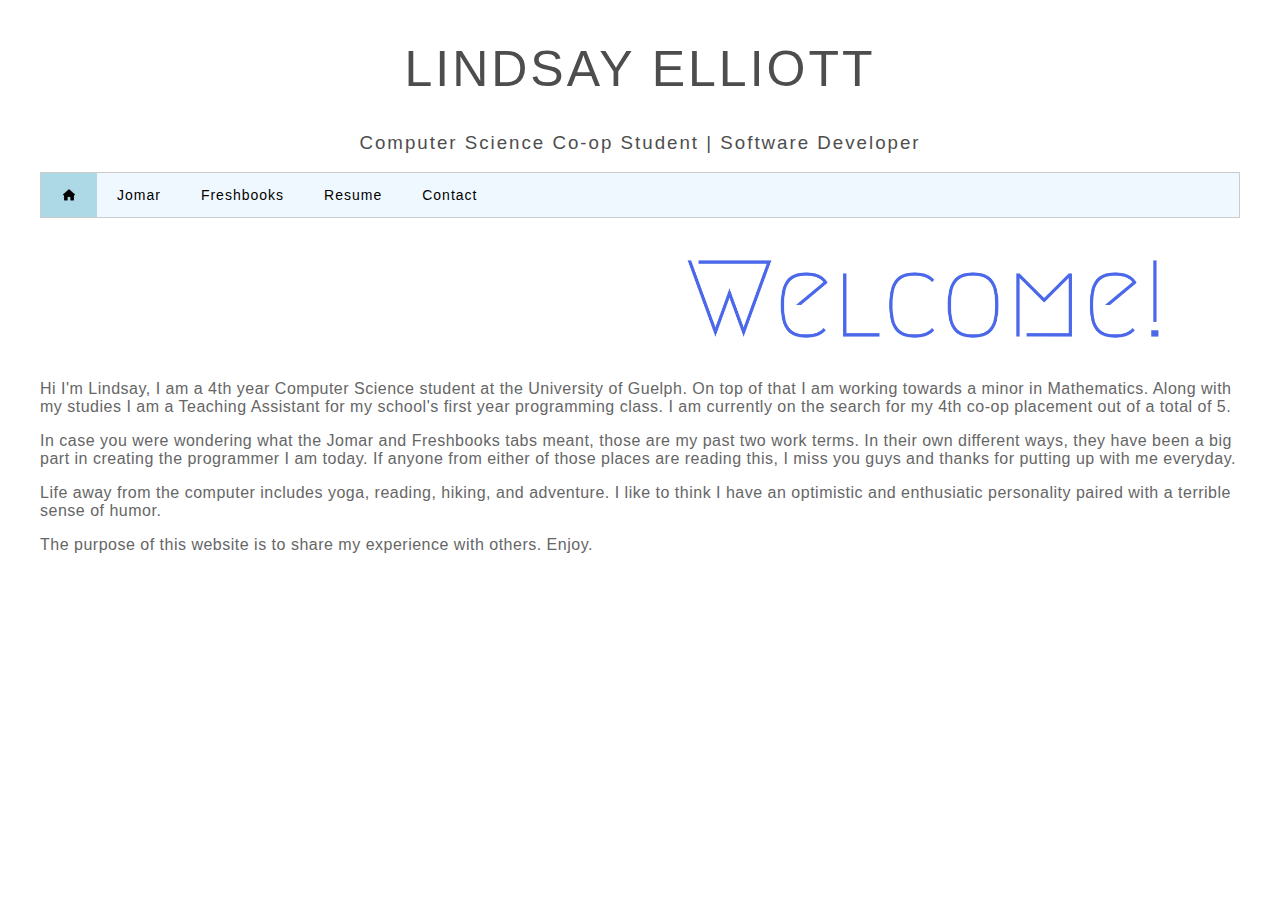
==== index.html @ cc1523b1 "Spelling" ====
<html>
    <head>
        <link rel="script" href="script.js" />
        <link rel="stylesheet" href="style.css" />
        <title>Lindsay Elliott</title>
    </head>
    <body>
    	<div id="main">
    		<div class="container">
		    	<div id="header">
		    		<h1 style="text-align:center;">LINDSAY <b>ELLIOTT</b></h1>
		    		<h3 style="text-align:center;">Computer Science Co-op Student | Software Developer</h3>

			        <div class='tab'>
			        	<button class='tablinks' onclick="toggle_tabs(event, 'Home')" id="defaultOpen" style:"display:block;">
			        		<img src="photos/home.png" style="height: 16px; width:16px;">
			        	</button>
			        	<button class='tablinks' onclick="toggle_tabs(event, 'Jomar')">Jomar</button>
			        	<button class='tablinks' onclick="toggle_tabs(event, 'Freshbooks')">Freshbooks</button>
			        	<button class='tablinks' onclick="toggle_tabs(event, 'Resume')">Resume</button>
			        	<button class='tablinks' onclick="toggle_tabs(event, 'Contact')">Contact</button>
			        </div>
			    </div>
			    <div id="content">
<!-- HOME -->
			        <div id='Home' class='tabcontent'>
			        	<div style="float: left; width:100%; padding: 0px 20px 5px 0">
			        		<img src="photos/welcome.png" style="float:right; padding: 0px 0px 5px 0px; width:50%; ">
			        	</div>
			        	<p>Hi I'm Lindsay, I am a 4th year Computer Science student at the University of Guelph. On top of that I am working towards a minor in Mathematics. Along with my studies I am a Teaching Assistant for my school's first year programming class. I am currently on the search for my 4th co-op placement out of a total of 5. </p>
			        	<p>In case you were wondering what the <b>Jomar</b> and <b>Freshbooks</b> tabs meant, those are my past two work terms. In their own different ways, they have been a big part in creating the programmer I am today. If anyone from either of those places are reading this, I miss you guys and thanks for putting up with me everyday.</p>
			        	<p>Life away from the computer includes yoga, reading, hiking, and adventure. I like to think I have an optimistic and enthusiatic personality paired with a terrible sense of humor.</p>
			        	<p>The purpose of this website is to share my experience with others. Enjoy.</p>
			        </div>

<!-- JOMAR -->
			        <div id='Jomar' class='tabcontent'>
			        	<div style="float:center; padding:20px 0px ; width:100%">
			        		<img src="photos/logo.png" style="float:center; padding:5px 10px ; width:30%">
			        	</div>
			        	<img src="photos/jomar.png" style="float:right; padding:20px 15px; border-radius: 60px 15px;">
			        	<h4>About Jomar</h4>
			        	<p>My 1st and 2nd work terms were at Jomar Softcorp Internationl in Cambridge, Ontario as a Junior Programmer. Jomar Softcorp Internation is a company that programs software solutions for many different platforms such as utilities, warehouse inventory, insurance, and police services. My placement was at the Head Office in Cambridge Ontario, however they have 2 additional offices in Vacouver, British Columbia and Charolette, North Carolina. </p>

			        	<h4>8 Months as a Junior Programmer</h4>
			        	<p>My work was based on modifications and additions made to the many number of applications created at Jomar. These modifications could take hours, days, or sometimes weeks. I would be involved in the entire process of that modicfication including the initial review, the implementation, and the testing.</p>
						<img src="photos/utilities.png" style="float:left; padding:5px 10px ; width:50%">
						<p>The majority of my work was on the Utilities system, which was great in many ways. The first obviously getting to know how utility meters and how that whole system operates. Another good thing was getting comfortable with the code and database of 1 system so that I could go learn more complex things about that system instead of only touching the surface on many systems. The third good reason that I like to consider myself a Utility Meter specialist is that you work with the same people for 40 hours a weeks so you get to know them better, and they also hold you to a higher standard and give you more responsibility. As a co op student we know we are at the bottom, but it is our job to try our hardest to not finish with the feeling that we are still on the bottom. </p>
						<p>Worked with: SQL, XML, XSL, Java, Javascript, HTML, CSS, Shell Scripts, Batch Files, Database Utilities and Reports</p>

			        	<h4>Goals</h4>
			        	<h5>Did you have any goals for this work term?</h5>
			        	<p>Most of my goals for this work term were based upon social, professional, and personal development.</p>
						<p>When I compare the goals I set for the first and second half of my work term they are very different. The main concern of my first work term was fitting in, learning the ways of the office, trying to keep up. The goals I set for the second half of my workterm were based around improving my workplace and enhancing my environment. I guess what I mean by that is helping the new co ops with simple things so that the people that trained me didn't have to repeat themselves so much. </p>

			        	<h5>Did you develop any goals relating to your job tasks?</h5>
			        	<p>Goals relating to my job taks included things like bring more independent, taking initiative, helping the new co op students that came at my 4 month mark, andlearning more about the company and not just the code.</p>
						<img src="photos/oracle.png" style="float:left; padding:5px 10px ; width:15%">

			        	<h5>What skills did you want to learn?</h5>
			        	<p>When it came to learning new skills I new that I was going to get a lot more familiar with code no matter what, but learning how each piece of the puzzle fit together was something I was really interested in being apart of. One of the main differences between the Computer Science and Software Engineering prograns.</p>

			        	<h5>What technologies did you want to work with and why?</h5>
			        	<p>Databases are everywhere, the more you know about them the better because I know they will follow me everywhere I go. Before working at Jomar I only knew the bare minimum when it came to databases. After completing an 8 month work term I can confidently say I am very comfortable working with databases and what they have to offer. </p>
			        </div>

<!-- FRESHBOOKS -->
			        <div id='Freshbooks' class='tabcontent'>
			        	<div style="float:center; padding:20px 0px ; width:100%">
			        		<img src="photos/freshbooks.png" style="float:center; padding:5px 10px ; width:25%">
			        	</div>
			        	<h4>About Freshbooks</h4>
			        	<img src="photos/porchfest.jpg" style="float:left; padding: 0px 20px 5px 0px; width:45%; border-radius: 0px 60px;">
			        	<p>Freshbooks is a cloud based accounting software company that has been around for over 10 years. They recently released a completely new platform of their entire application, this included a smoother backend, efficiency and sustainability adjustments, and of course a major face lift.</p>
			        	<p>The culture at Freshbooks is something I had never experienced before. The staircase heading downstairs held up all the "values" that Freshbooks held every employee to. The first letter of all of these values spelt out <b>PORCHFEST</b> (<i>Passion, Ownership, Results, Change, Honesty, Fun, Empathy, Strive, Trust</i>), this the name for the weekend retreat that takes place up in Muskoka every summer. I had the opportunity to go this year, I had the time of my life. </p>

			        	<h4>Summary of my 4 Months</h4>
			        	<p>The first 2 weeks or so were full of learning, setup, and getting comfortable with the code-base. Even though I was still very very new to Freshbooks I felt part of the team. They gave me small bugs to work on in between my training sessions with the other co-ops and I pushed code out to production as early as the first week. Around this time I also had meeting with my 'Freshbuddy' to talk about things I was interested in and determine how I would make the most out of my 4 months at Freshbooks.</p>
			        	<img src="photos/refactor.gif" style="float: right; padding: 5px 0px 5px 10px; width:20%">
			        	<p>The first major task I took on was refactoring the codebase we use to send all of our emails out. This service was called Newman and I became very comfortable with it by the end of my 4 months. Fun Fact: I finished my work term as the 7th highest contributor on Github for this particular repository. This could be due to the fact that my next major contribution was replacing one of our 3rd party emailing vendors. This involved research, comparison, talking with the vendor, implementation, and testing of the entire process. The final main contribution I had over my 4 month work term was joining the team in creating extensive tests of our Journal Entry code. This meant creating tests for every transaction we could possible conjure up to ensure that the journal entries are being created the right way.</p>
			        	<p>Leaving Freshbooks at the end of the summer was so bittersweet. Now that I am starting back up at school I am motivated to power through these next 2 years to the best of my ability so that I can continue to grow and develop as a developer. Yes, I am aware that was cheesy.</p>

			        	<h4>Influence on my Future</h4>
			        	<p>This summer has been more than just a great learning experience when it comes to the work I could potentially be doing in the future. The culture of Freshbooks could not excite me more, it is probably the thing I am going to miss the most. I am a women pursuing a career in the technology industry, it does not take much for me to feel out of place and have minor 'imposter syndrome'. I have always felt like I stuck out like a sore thumb in my program and workplace, this was not the case at Freshbooks. Not only was I welcome as a co-op student, my gender was never a topic of conversation.</p>
			        	<img src="photos/leaf.png" style="float: left; padding: 5px 0px 5px 10px; width:15%">
			        	<p>Working at a place like Freshbooks excites me to wrap up this degree and find one of the many places that have a similar culture and that I know I love to work at. This summer has been just as much motivating as it has been rewarding. Ending my current work term at Freshbooks is so bittersweet and it only makes me want to work even harder. It is hard to top a place like Freshbooks in term of quality of work term, if I want to attempt to do that I know that I need to be at the top of my game at all times and that is thanks to Freshbooks.</p>

			        	<h4>Goals</h4>
			        	<h5>Did you have any goals for this work term?</h5>
			        	<p>The entire concept of having goals to work towards each term was not a foreign concept to Freshbooks. I was fortunate to be able to sit down with my "Freshbuddy" during my first week of my work term and lay out my goals for the summer together. This was a cool way of catering my work term in order to properly develop the skills I wanted to develop. My goals were specific, had time lines, and definitions of done which made the experience of working towards them so much better. </p>

			        	<h5>Did you develop any goals relating to your job tasks</h5>
			        	<img src="photos/mic.jpg" style="float:right; padding: 10px 10px 10px 10px; width:30%; border-radius: 60px 0px;">
			        	<p>As far as technical goals are concerned, I knew once I got to Freshbooks those would be created based on what I was working on. Something that I did not see coming was one of my goals of improving my public speaking. If you have ever met me you would know that I am not that shy of a person. However when I am in a formal setting in front of a crowd it is a completely different story. Demos are held every other Friday at Freshbooks and it didn't take my team long to realize I really despise public speaking. Naturally they made me speak at every demo of my 4 month work term. I got so comfortable with public speaking that I am no a Teaching Assistant for CIS*1500 - Intro to Programming. Teaching labs every week is now a piece of cake and that is something I never thought I would say.</p>

			        	<h5>What skills did you want to learn?</h5>
			        	<p>The entire co-op program is all about trying new things and developing your skills so that you can be in a good position when you graduate. Other than the culture, the largest difference between both of my work terms so far has been the age of the code and practices used every day. Freshbooks is modern, it's new, it's adaptive, and I hate to be cheesy but... it’s fresh. I knew this before actually starting my work term here and I was very excited to see how a growing tech company when about their entire software design process. In class we hear about all the different methodologies and flow charts of software development that seem redundant and unrealistic. When you are apart of the software development process of a collaborative and innovative company with over developers it is clear why there desperately needs to be a process in place and standards to meet.</p>

			        	<h5>What technologies did you want to work with and why?</h5>
			        	<p>Due to the fact that my work term was only 4 months long I knew I would not be able to be an expert in every area of development. This is why I made the decision to spend the better part of my summer improving my back-end development skills. I am very thankful that Freshbooks allowed me to decide how I wanted to develop my skills this summer. At the end of the summer I pretty much called myself a back-end developer, but just working on a team with all kinds of developers also allowed me to learn a bit from each of them.</p>
			        </div>

<!-- RESUME -->
			        <div id='Resume' class='tabcontent'>
			        	<p>Check out my Resume <a href="Modern Resume.pdf" download>here</a>!</p>
			        </div>

<!-- CONTACT -->
			        <div id='Contact' class='tabcontent'>
			        	<!-- TODO this could be in a nicely formatted table -->
			        	<p>Contact Me</p>
			        	<p><b>Email:</b> lellio04@uoguelph.ca</p>
			        	<p><b>LinkedIn: </b><a href="https://www.linkedin.com/in/lindsayelliott/">Here's a link to my profile</a>
			        	<p><b>Mobile: </b>519 - 784 - 7031</p>
			        </div>
		    	</div>
		    	<div id="sidebar">

		    	</div>
	    	</div>
        </div>  

        <div id="footer">
        	<div class="container">

        	</div>
        </div>
    
    <script src='script.js'></script>
    </body>
</html>


<!-- http://www.wallpaperbetter.com/wallpaper/1024/879/794/landscape-simple-nature-moon-mountain-snowy-peak-clear-sky-1080P-wallpaper.jpg -->
---- style.css ----
h1 {
	margin-top: 40px;
	font-weight: lighter;
	letter-spacing: 3px;
	font-size: 50px;
}

h3 {
	font-weight: lighter;
	letter-spacing: 2px; 
}

h1, h3, h4, h5 {
	color: #4d4d4d;
}

body {
	/*background-image: url("mountains.jpg");*/
	background-size: 110%;
	background-repeat: no-repeat;
    margin: 10px 40px 10px 40px;
    font-family: "Helvetica"; 
    font-weight: lighter;
    color: #666666; 
}

p {
	letter-spacing: 0.5px;
}

img {
    display: block;
    margin: auto;
    width: 40%;
}

div.tab {
	overflow: hidden; 
	border: 1px solid #ccc; 
	background-color: #f0f8ff;
}

div.tab button {
	background-color: inherit; 
	float: left;
	border: none;
	outline: none;
	cursor: pointer;
	padding: 14px 20px;
	font-family: "Helvetica";
	font-weight: lighter; 
	letter-spacing: 1px;
	font-size: 14px;
}

div.tab button:hover {
	background-color: #b0e0e6; 
}

div.tab button.active {
	background-color: #add8e6;
}

.tabcontent {
	display: none;
	padding: 10px 0px 10px 0px; 
	border: none;
	border=top: none;
}
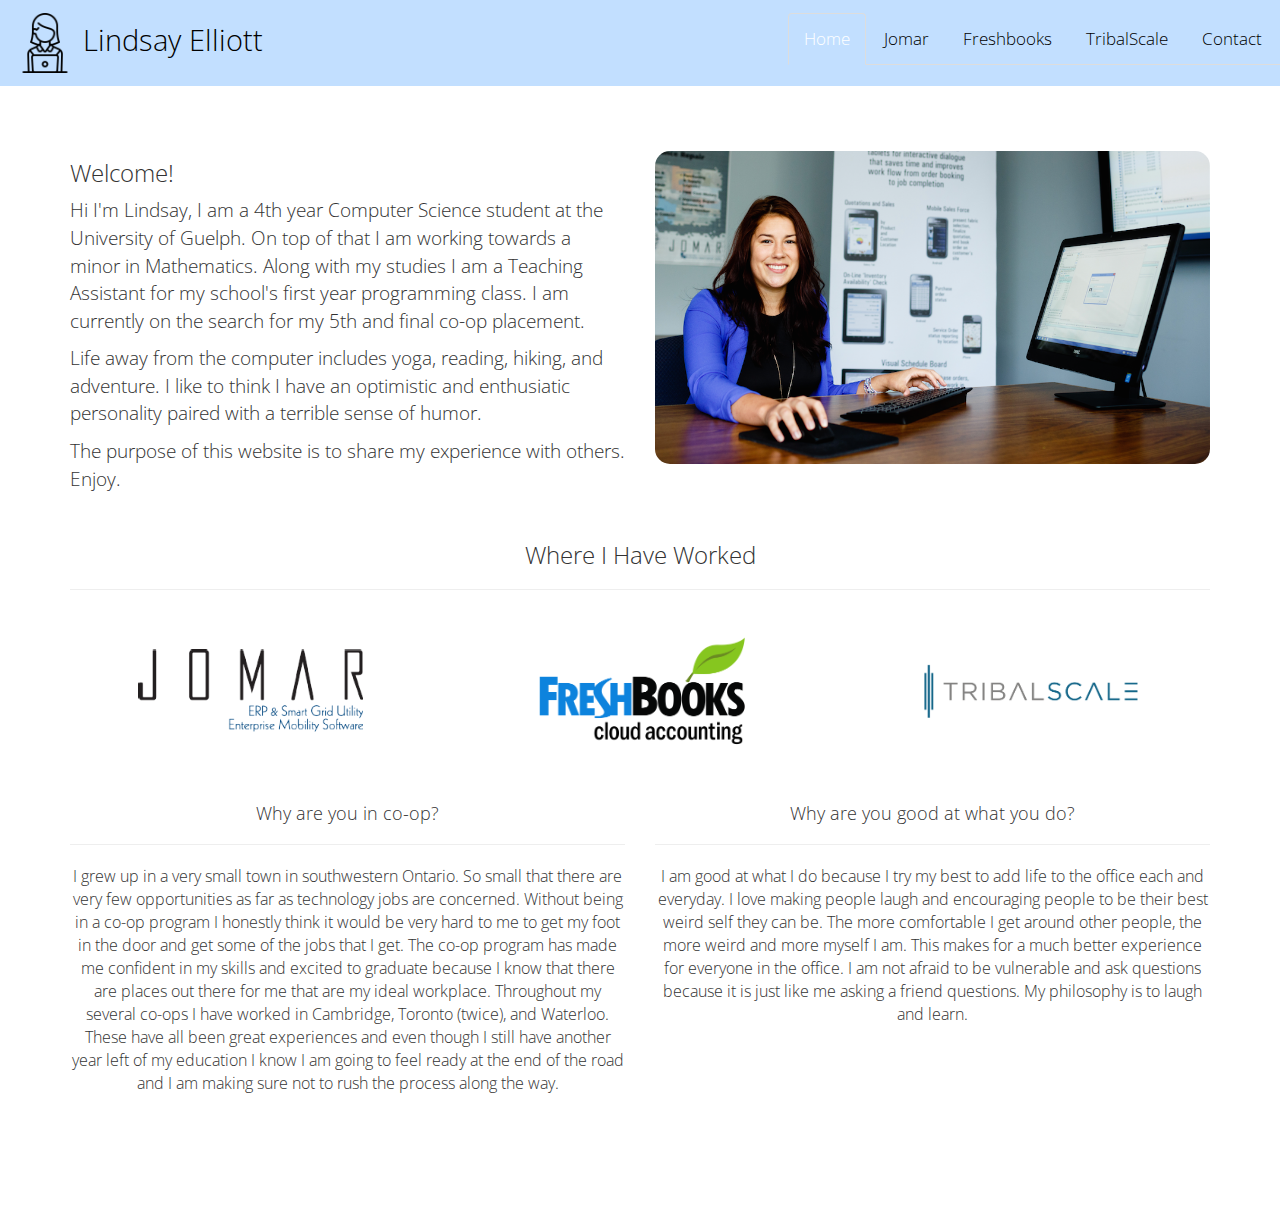
==== commit 1e0af477: "New look who dis" ====
--- a/index.html
+++ b/index.html
@@ -1,134 +1,227 @@
-<html>
-    <head>
-        <link rel="script" href="script.js" />
-        <link rel="stylesheet" href="style.css" />
-        <title>Lindsay Elliott</title>
-    </head>
-    <body>
-    	<div id="main">
-    		<div class="container">
-		    	<div id="header">
-		    		<h1 style="text-align:center;">LINDSAY <b>ELLIOTT</b></h1>
-		    		<h3 style="text-align:center;">Computer Science Co-op Student | Software Developer</h3>
-
-			        <div class='tab'>
-			        	<button class='tablinks' onclick="toggle_tabs(event, 'Home')" id="defaultOpen" style:"display:block;">
-			        		<img src="photos/home.png" style="height: 16px; width:16px;">
-			        	</button>
-			        	<button class='tablinks' onclick="toggle_tabs(event, 'Jomar')">Jomar</button>
-			        	<button class='tablinks' onclick="toggle_tabs(event, 'Freshbooks')">Freshbooks</button>
-			        	<button class='tablinks' onclick="toggle_tabs(event, 'Resume')">Resume</button>
-			        	<button class='tablinks' onclick="toggle_tabs(event, 'Contact')">Contact</button>
-			        </div>
-			    </div>
-			    <div id="content">
-<!-- HOME -->
-			        <div id='Home' class='tabcontent'>
-			        	<div style="float: left; width:100%; padding: 0px 20px 5px 0">
-			        		<img src="photos/welcome.png" style="float:right; padding: 0px 0px 5px 0px; width:50%; ">
-			        	</div>
-			        	<p>Hi I'm Lindsay, I am a 4th year Computer Science student at the University of Guelph. On top of that I am working towards a minor in Mathematics. Along with my studies I am a Teaching Assistant for my school's first year programming class. I am currently on the search for my 4th co-op placement out of a total of 5. </p>
-			        	<p>In case you were wondering what the <b>Jomar</b> and <b>Freshbooks</b> tabs meant, those are my past two work terms. In their own different ways, they have been a big part in creating the programmer I am today. If anyone from either of those places are reading this, I miss you guys and thanks for putting up with me everyday.</p>
-			        	<p>Life away from the computer includes yoga, reading, hiking, and adventure. I like to think I have an optimistic and enthusiatic personality paired with a terrible sense of humor.</p>
-			        	<p>The purpose of this website is to share my experience with others. Enjoy.</p>
-			        </div>
-
-<!-- JOMAR -->
-			        <div id='Jomar' class='tabcontent'>
-			        	<div style="float:center; padding:20px 0px ; width:100%">
-			        		<img src="photos/logo.png" style="float:center; padding:5px 10px ; width:30%">
-			        	</div>
-			        	<img src="photos/jomar.png" style="float:right; padding:20px 15px; border-radius: 60px 15px;">
-			        	<h4>About Jomar</h4>
-			        	<p>My 1st and 2nd work terms were at Jomar Softcorp Internationl in Cambridge, Ontario as a Junior Programmer. Jomar Softcorp Internation is a company that programs software solutions for many different platforms such as utilities, warehouse inventory, insurance, and police services. My placement was at the Head Office in Cambridge Ontario, however they have 2 additional offices in Vacouver, British Columbia and Charolette, North Carolina. </p>
-
-			        	<h4>8 Months as a Junior Programmer</h4>
-			        	<p>My work was based on modifications and additions made to the many number of applications created at Jomar. These modifications could take hours, days, or sometimes weeks. I would be involved in the entire process of that modicfication including the initial review, the implementation, and the testing.</p>
-						<img src="photos/utilities.png" style="float:left; padding:5px 10px ; width:50%">
-						<p>The majority of my work was on the Utilities system, which was great in many ways. The first obviously getting to know how utility meters and how that whole system operates. Another good thing was getting comfortable with the code and database of 1 system so that I could go learn more complex things about that system instead of only touching the surface on many systems. The third good reason that I like to consider myself a Utility Meter specialist is that you work with the same people for 40 hours a weeks so you get to know them better, and they also hold you to a higher standard and give you more responsibility. As a co op student we know we are at the bottom, but it is our job to try our hardest to not finish with the feeling that we are still on the bottom. </p>
-						<p>Worked with: SQL, XML, XSL, Java, Javascript, HTML, CSS, Shell Scripts, Batch Files, Database Utilities and Reports</p>
-
-			        	<h4>Goals</h4>
-			        	<h5>Did you have any goals for this work term?</h5>
-			        	<p>Most of my goals for this work term were based upon social, professional, and personal development.</p>
-						<p>When I compare the goals I set for the first and second half of my work term they are very different. The main concern of my first work term was fitting in, learning the ways of the office, trying to keep up. The goals I set for the second half of my workterm were based around improving my workplace and enhancing my environment. I guess what I mean by that is helping the new co ops with simple things so that the people that trained me didn't have to repeat themselves so much. </p>
-
-			        	<h5>Did you develop any goals relating to your job tasks?</h5>
-			        	<p>Goals relating to my job taks included things like bring more independent, taking initiative, helping the new co op students that came at my 4 month mark, andlearning more about the company and not just the code.</p>
-						<img src="photos/oracle.png" style="float:left; padding:5px 10px ; width:15%">
-
-			        	<h5>What skills did you want to learn?</h5>
-			        	<p>When it came to learning new skills I new that I was going to get a lot more familiar with code no matter what, but learning how each piece of the puzzle fit together was something I was really interested in being apart of. One of the main differences between the Computer Science and Software Engineering prograns.</p>
-
-			        	<h5>What technologies did you want to work with and why?</h5>
-			        	<p>Databases are everywhere, the more you know about them the better because I know they will follow me everywhere I go. Before working at Jomar I only knew the bare minimum when it came to databases. After completing an 8 month work term I can confidently say I am very comfortable working with databases and what they have to offer. </p>
-			        </div>
-
-<!-- FRESHBOOKS -->
-			        <div id='Freshbooks' class='tabcontent'>
-			        	<div style="float:center; padding:20px 0px ; width:100%">
-			        		<img src="photos/freshbooks.png" style="float:center; padding:5px 10px ; width:25%">
-			        	</div>
-			        	<h4>About Freshbooks</h4>
-			        	<img src="photos/porchfest.jpg" style="float:left; padding: 0px 20px 5px 0px; width:45%; border-radius: 0px 60px;">
-			        	<p>Freshbooks is a cloud based accounting software company that has been around for over 10 years. They recently released a completely new platform of their entire application, this included a smoother backend, efficiency and sustainability adjustments, and of course a major face lift.</p>
-			        	<p>The culture at Freshbooks is something I had never experienced before. The staircase heading downstairs held up all the "values" that Freshbooks held every employee to. The first letter of all of these values spelt out <b>PORCHFEST</b> (<i>Passion, Ownership, Results, Change, Honesty, Fun, Empathy, Strive, Trust</i>), this the name for the weekend retreat that takes place up in Muskoka every summer. I had the opportunity to go this year, I had the time of my life. </p>
-
-			        	<h4>Summary of my 4 Months</h4>
-			        	<p>The first 2 weeks or so were full of learning, setup, and getting comfortable with the code-base. Even though I was still very very new to Freshbooks I felt part of the team. They gave me small bugs to work on in between my training sessions with the other co-ops and I pushed code out to production as early as the first week. Around this time I also had meeting with my 'Freshbuddy' to talk about things I was interested in and determine how I would make the most out of my 4 months at Freshbooks.</p>
-			        	<img src="photos/refactor.gif" style="float: right; padding: 5px 0px 5px 10px; width:20%">
-			        	<p>The first major task I took on was refactoring the codebase we use to send all of our emails out. This service was called Newman and I became very comfortable with it by the end of my 4 months. Fun Fact: I finished my work term as the 7th highest contributor on Github for this particular repository. This could be due to the fact that my next major contribution was replacing one of our 3rd party emailing vendors. This involved research, comparison, talking with the vendor, implementation, and testing of the entire process. The final main contribution I had over my 4 month work term was joining the team in creating extensive tests of our Journal Entry code. This meant creating tests for every transaction we could possible conjure up to ensure that the journal entries are being created the right way.</p>
-			        	<p>Leaving Freshbooks at the end of the summer was so bittersweet. Now that I am starting back up at school I am motivated to power through these next 2 years to the best of my ability so that I can continue to grow and develop as a developer. Yes, I am aware that was cheesy.</p>
-
-			        	<h4>Influence on my Future</h4>
-			        	<p>This summer has been more than just a great learning experience when it comes to the work I could potentially be doing in the future. The culture of Freshbooks could not excite me more, it is probably the thing I am going to miss the most. I am a women pursuing a career in the technology industry, it does not take much for me to feel out of place and have minor 'imposter syndrome'. I have always felt like I stuck out like a sore thumb in my program and workplace, this was not the case at Freshbooks. Not only was I welcome as a co-op student, my gender was never a topic of conversation.</p>
-			        	<img src="photos/leaf.png" style="float: left; padding: 5px 0px 5px 10px; width:15%">
-			        	<p>Working at a place like Freshbooks excites me to wrap up this degree and find one of the many places that have a similar culture and that I know I love to work at. This summer has been just as much motivating as it has been rewarding. Ending my current work term at Freshbooks is so bittersweet and it only makes me want to work even harder. It is hard to top a place like Freshbooks in term of quality of work term, if I want to attempt to do that I know that I need to be at the top of my game at all times and that is thanks to Freshbooks.</p>
-
-			        	<h4>Goals</h4>
-			        	<h5>Did you have any goals for this work term?</h5>
-			        	<p>The entire concept of having goals to work towards each term was not a foreign concept to Freshbooks. I was fortunate to be able to sit down with my "Freshbuddy" during my first week of my work term and lay out my goals for the summer together. This was a cool way of catering my work term in order to properly develop the skills I wanted to develop. My goals were specific, had time lines, and definitions of done which made the experience of working towards them so much better. </p>
-
-			        	<h5>Did you develop any goals relating to your job tasks</h5>
-			        	<img src="photos/mic.jpg" style="float:right; padding: 10px 10px 10px 10px; width:30%; border-radius: 60px 0px;">
-			        	<p>As far as technical goals are concerned, I knew once I got to Freshbooks those would be created based on what I was working on. Something that I did not see coming was one of my goals of improving my public speaking. If you have ever met me you would know that I am not that shy of a person. However when I am in a formal setting in front of a crowd it is a completely different story. Demos are held every other Friday at Freshbooks and it didn't take my team long to realize I really despise public speaking. Naturally they made me speak at every demo of my 4 month work term. I got so comfortable with public speaking that I am no a Teaching Assistant for CIS*1500 - Intro to Programming. Teaching labs every week is now a piece of cake and that is something I never thought I would say.</p>
-
-			        	<h5>What skills did you want to learn?</h5>
-			        	<p>The entire co-op program is all about trying new things and developing your skills so that you can be in a good position when you graduate. Other than the culture, the largest difference between both of my work terms so far has been the age of the code and practices used every day. Freshbooks is modern, it's new, it's adaptive, and I hate to be cheesy but... it’s fresh. I knew this before actually starting my work term here and I was very excited to see how a growing tech company when about their entire software design process. In class we hear about all the different methodologies and flow charts of software development that seem redundant and unrealistic. When you are apart of the software development process of a collaborative and innovative company with over developers it is clear why there desperately needs to be a process in place and standards to meet.</p>
-
-			        	<h5>What technologies did you want to work with and why?</h5>
-			        	<p>Due to the fact that my work term was only 4 months long I knew I would not be able to be an expert in every area of development. This is why I made the decision to spend the better part of my summer improving my back-end development skills. I am very thankful that Freshbooks allowed me to decide how I wanted to develop my skills this summer. At the end of the summer I pretty much called myself a back-end developer, but just working on a team with all kinds of developers also allowed me to learn a bit from each of them.</p>
-			        </div>
-
-<!-- RESUME -->
-			        <div id='Resume' class='tabcontent'>
-			        	<p>Check out my Resume <a href="Modern Resume.pdf" download>here</a>!</p>
-			        </div>
-
-<!-- CONTACT -->
-			        <div id='Contact' class='tabcontent'>
-			        	<!-- TODO this could be in a nicely formatted table -->
-			        	<p>Contact Me</p>
-			        	<p><b>Email:</b> lellio04@uoguelph.ca</p>
-			        	<p><b>LinkedIn: </b><a href="https://www.linkedin.com/in/lindsayelliott/">Here's a link to my profile</a>
-			        	<p><b>Mobile: </b>519 - 784 - 7031</p>
-			        </div>
-		    	</div>
-		    	<div id="sidebar">
-
-		    	</div>
-	    	</div>
-        </div>  
-
-        <div id="footer">
-        	<div class="container">
-
-        	</div>
-        </div>
-    
-    <script src='script.js'></script>
-    </body>
+<!DOCTYPE html>
+<html lang="en">
+<head>
+    <title>Lindsay's Website</title>
+    <meta charset="utf-8">
+    <meta name="viewport" content="width=device-width, initial-scale=1">
+    <link href='https://fonts.googleapis.com/css?family=Open+Sans:300,400' rel='stylesheet' type='text/css'>
+    <link rel="stylesheet" href="https://maxcdn.bootstrapcdn.com/bootstrap/3.3.7/css/bootstrap.min.css">
+    <link rel="stylesheet" href="https://cdnjs.cloudflare.com/ajax/libs/font-awesome/4.7.0/css/font-awesome.min.css">
+    <script src="https://ajax.googleapis.com/ajax/libs/jquery/3.2.1/jquery.min.js"></script>
+    <script src="https://maxcdn.bootstrapcdn.com/bootstrap/3.3.7/js/bootstrap.min.js"></script>
+
+    <link rel="stylesheet" href="index.css" />
+</head>
+
+<body>
+    <nav class="navbar navbar-inverse navbar-fixed-top">
+        <div class="container-fluid">
+            <div class="navbar-header">
+                <button type="button" class="navbar-toggle" data-toggle="collapse" data-target="#myNavbar">
+                    <span class="icon-bar"></span>
+                    <span class="icon-bar"></span>
+                    <span class="icon-bar"></span>
+                </button>
+                <a class="navbar-brand" data-toggle="tab" href="#home">
+                    <img src="img/employee.png" width="60" height="60">
+                    Lindsay Elliott
+                </a>
+            </div>
+            <div class="collapse navbar-collapse" id="myNavbar">
+                <ul class="nav navbar-nav navbar-right nav-tabs">
+                    <li class="active"><a data-toggle="tab" href="#home">Home</a></li>
+                    <li><a data-toggle="tab" href="#jomar">Jomar</a></li>
+                    <li><a data-toggle="tab" href="#freshbooks">Freshbooks</a></li>
+                    <li><a data-toggle="tab" href="#tribalscale">TribalScale</a></li>
+                    <li><a data-toggle="tab" href="#contact">Contact</a></li>
+                </ul>
+            </div>
+        </div>
+    </nav>
+
+    <div class="tab-content">
+        <div id="home" class="tab-pane fade in active">
+            <div class="container">
+                <div class="row">
+                    <div class="col-md-6 welcome">
+                        <h3>Welcome!</h3>
+                        <p>Hi I'm Lindsay, I am a 4th year Computer Science student at the University of Guelph. On top of that I am working towards a minor in Mathematics. Along with my studies I am a Teaching Assistant for my school's first year programming class. I am currently on the search for my 5th and final co-op placement.</p>
+                        <p>Life away from the computer includes yoga, reading, hiking, and adventure. I like to think I have an optimistic and enthusiatic personality paired with a terrible sense of humor.</p>
+                        <p>The purpose of this website is to share my experience with others. Enjoy.</p>
+                    </div>
+                    <div class="col-md-6">
+                        <img src="img/jomar.png" class="img-responsive">
+                    </div>
+                </div>
+
+            </div>
+
+            <div class="container text-center">
+                <h3>Where I Have Worked</h3>
+                <hr></hr>
+                <div class="row">
+                    <div class="col-sm-4">
+                        <a data-toggle="tab" href="#jomar"><img src="img/jomar_logo.png" id="icon"></a>
+                    </div>
+                    <div class="col-sm-4">
+                        <a data-toggle="tab" href="#freshbooks"><img src="img/freshbooks_logo.png" id="icon"></a>
+                    </div>
+                    <div class="col-sm-4">
+                        <a data-toggle="tab" href="#tribalscale"><img src="img/tribalscale_logo.png" id="icon"></a>
+                    </div>
+                </div>
+            </div>
+
+            <div class="container text-center">
+                <div class="row">
+                    <div class="col-md-6">
+                        <h4>Why are you in co-op?</h4>
+                        <hr></hr>
+                        <p>I grew up in a very small town in southwestern Ontario. So small that there are very few opportunities as far as technology jobs are concerned. Without being in a co-op program I honestly think it would be very hard to me to get my foot in the door and get some of the jobs that I get. The co-op program has made me confident in my skills and excited to graduate because I know that there are places out there for me that are my ideal workplace. Throughout my several co-ops I have worked in Cambridge, Toronto (twice), and Waterloo. These have all been great experiences and even though I still have another year left of my education I know I am going to feel ready at the end of the road and I am making sure not to rush the process along the way.</p>
+                        <br>
+                    </div>
+                    <div class="col-md-6">
+                        <h4>Why are you good at what you do?</h4>
+                        <hr></hr>
+                        <p>I am good at what I do because I try my best to add life to the office each and everyday. I love making people laugh and encouraging people to be their best weird self they can be. The more comfortable I get around other people, the more weird and more myself I am. This makes for a much better experience for everyone in the office. I am not afraid to be vulnerable and ask questions because it is just like me asking a friend questions. My philosophy is to laugh and learn.</p>
+                        <br>
+                    </div>
+                </div>
+            </div>
+        </div>
+
+        <div id="jomar" class="tab-pane fade">
+            <div class="container">
+                <img src="img/jomar_logo.png" id="icon" class="center">
+                <h4>About Jomar</h4>
+                <hr></hr>
+			    <p>My 1st and 2nd work terms were at Jomar Softcorp Internationl in Cambridge, Ontario as a Junior Programmer. Jomar Softcorp Internation is a company that programs software solutions for many different platforms such as utilities, warehouse inventory, insurance, and police services. My placement was at the Head Office in Cambridge Ontario, however they have 2 additional offices in Vacouver, British Columbia and Charolette, North Carolina. </p>
+
+                <br></br>
+                <h4>8 Months as a Junior Programmer</h4>
+                <hr></hr>
+			    <p>My work was based on modifications and additions made to the many number of applications created at Jomar. These modifications could take hours, days, or sometimes weeks. I would be involved in the entire process of that modicfication including the initial review, the implementation, and the testing.</p>
+                <img src="img/utilities.png" style="float:right; padding:5px 10px ; width:40%">
+                <p>The majority of my work was on the Utilities system, which was great in many ways. The first obviously getting to know how utility meters and how that whole system operates. Another good thing was getting comfortable with the code and database of 1 system so that I could go learn more complex things about that system instead of only touching the surface on many systems. The third good reason that I like to consider myself a Utility Meter specialist is that you work with the same people for 40 hours a weeks so you get to know them better, and they also hold you to a higher standard and give you more responsibility. As a co op student we know we are at the bottom, but it is our job to try our hardest to not finish with the feeling that we are still on the bottom. </p>
+				<p><i>Worked with: SQL, XML, XSL, Java, Javascript, HTML, CSS, Shell Scripts, Batch Files, Database Utilities and Reports</i></p>
+
+                <br></br>
+                <h4>Goals</h4>
+                <hr></hr>
+			    <h5>Did you have any goals for this work term?</h5>
+			    <p>Most of my goals for this work term were based upon social, professional, and personal development.</p>
+				<p>When I compare the goals I set for the first and second half of my work term they are very different. The main concern of my first work term was fitting in, learning the ways of the office, trying to keep up. The goals I set for the second half of my workterm were based around improving my workplace and enhancing my environment. I guess what I mean by that is helping the new co ops with simple things so that the people that trained me didn't have to repeat themselves so much. </p>
+
+			    <h5>Did you develop any goals relating to your job tasks?</h5>
+                <img src="img/oracle.png" style="float:left; padding:5px 10px ; width:10%">
+                <p>Goals relating to my job taks included things like bring more independent, taking initiative, helping the new co op students that came at my 4 month mark, andlearning more about the company and not just the code.</p>
+
+                <h5>What skills did you want to learn?</h5>
+			    <p>When it came to learning new skills I new that I was going to get a lot more familiar with code no matter what, but learning how each piece of the puzzle fit together was something I was really interested in being apart of. One of the main differences between the Computer Science and Software Engineering prograns.</p>
+
+			    <h5>What technologies did you want to work with and why?</h5>
+			    <p>Databases are everywhere, the more you know about them the better because I know they will follow me everywhere I go. Before working at Jomar I only knew the bare minimum when it came to databases. After completing an 8 month work term I can confidently say I am very comfortable working with databases and what they have to offer. </p>
+            </div>
+        </div>
+
+        <div id="freshbooks" class="tab-pane fade">
+            <div class="container">
+                <img src="img/freshbooks_logo.png" id="icon" class="center">
+                <h4>About Freshbooks</h4>
+                <hr></hr>
+                <img src="img/porchfest.jpg" style="float:left; padding: 0px 20px 5px 0px; width:25%; border-radius: 0px 60px;">
+                <p>Freshbooks is a cloud based accounting software company that has been around for over 10 years. They recently released a completely new platform of their entire application, this included a smoother backend, efficiency and sustainability adjustments, and of course a major face lift.</p>
+			    <p>The culture at Freshbooks is something I had never experienced before. The staircase heading downstairs held up all the "values" that Freshbooks held every employee to. The first letter of all of these values spelt out <b>PORCHFEST</b> (<i>Passion, Ownership, Results, Change, Honesty, Fun, Empathy, Strive, Trust</i>), this the name for the weekend retreat that takes place up in Muskoka every summer. I had the opportunity to go this year, I had the time of my life. </p>
+
+                <br></br>
+                <h4>Summary of my 4 Months</h4>
+                <hr></hr>
+			    <p>The first 2 weeks or so were full of learning, setup, and getting comfortable with the code-base. Even though I was still very very new to Freshbooks I felt part of the team. They gave me small bugs to work on in between my training sessions with the other co-ops and I pushed code out to production as early as the first week. Around this time I also had meeting with my 'Freshbuddy' to talk about things I was interested in and determine how I would make the most out of my 4 months at Freshbooks.</p>
+                <img src="img/refactor.gif" style="float: right; padding: 5px 0px 5px 10px; width:10%">
+                <p>The first major task I took on was refactoring the codebase we use to send all of our emails out. This service was called Newman and I became very comfortable with it by the end of my 4 months. Fun Fact: I finished my work term as the 7th highest contributor on Github for this particular repository. This could be due to the fact that my next major contribution was replacing one of our 3rd party emailing vendors. This involved research, comparison, talking with the vendor, implementation, and testing of the entire process. The final main contribution I had over my 4 month work term was joining the team in creating extensive tests of our Journal Entry code. This meant creating tests for every transaction we could possible conjure up to ensure that the journal entries are being created the right way.</p>
+			    <p>Leaving Freshbooks at the end of the summer was so bittersweet. Now that I am starting back up at school I am motivated to power through these next 2 years to the best of my ability so that I can continue to grow and develop as a developer. Yes, I am aware that was cheesy.</p>
+
+                <br></br>
+                <h4>Influence on my Future</h4>
+                <hr></hr>
+			    <p>This summer has been more than just a great learning experience when it comes to the work I could potentially be doing in the future. The culture of Freshbooks could not excite me more, it is probably the thing I am going to miss the most. I am a women pursuing a career in the technology industry, it does not take much for me to feel out of place and have minor 'imposter syndrome'. I have always felt like I stuck out like a sore thumb in my program and workplace, this was not the case at Freshbooks. Not only was I welcome as a co-op student, my gender was never a topic of conversation.</p>
+                <img src="img/leaf.png" style="float: left; padding: 5px 0px 5px 10px; width:10%">
+                <p>Working at a place like Freshbooks excites me to wrap up this degree and find one of the many places that have a similar culture and that I know I love to work at. This summer has been just as much motivating as it has been rewarding. Ending my current work term at Freshbooks is so bittersweet and it only makes me want to work even harder. It is hard to top a place like Freshbooks in term of quality of work term, if I want to attempt to do that I know that I need to be at the top of my game at all times and that is thanks to Freshbooks.</p>
+
+                <br></br>
+                <h4>Goals</h4>
+                <hr></hr>
+			    <h5>Did you have any goals for this work term?</h5>
+                <img src="img/mic.jpg" style="float:right; padding: 10px 10px 10px 10px; width:25%; border-radius: 60px 0px;">
+			    <p>The entire concept of having goals to work towards each term was not a foreign concept to Freshbooks. I was fortunate to be able to sit down with my "Freshbuddy" during my first week of my work term and lay out my goals for the summer together. This was a cool way of catering my work term in order to properly develop the skills I wanted to develop. My goals were specific, had time lines, and definitions of done which made the experience of working towards them so much better. </p>
+
+                <h5>Did you develop any goals relating to your job tasks?</h5>
+                <p>As far as technical goals are concerned, I knew once I got to Freshbooks those would be created based on what I was working on. Something that I did not see coming was one of my goals of improving my public speaking. If you have ever met me you would know that I am not that shy of a person. However when I am in a formal setting in front of a crowd it is a completely different story. Demos are held every other Friday at Freshbooks and it didn't take my team long to realize I really despise public speaking. Naturally they made me speak at every demo of my 4 month work term. I got so comfortable with public speaking that I am no a Teaching Assistant for CIS*1500 - Intro to Programming. Teaching labs every week is now a piece of cake and that is something I never thought I would say.</p>
+
+                <h5>What skills did you want to learn?</h5>
+			    <p>The entire co-op program is all about trying new things and developing your skills so that you can be in a good position when you graduate. Other than the culture, the largest difference between both of my work terms so far has been the age of the code and practices used every day. Freshbooks is modern, it's new, it's adaptive, and I hate to be cheesy but... it’s fresh. I knew this before actually starting my work term here and I was very excited to see how a growing tech company when about their entire software design process. In class we hear about all the different methodologies and flow charts of software development that seem redundant and unrealistic. When you are apart of the software development process of a collaborative and innovative company with over developers it is clear why there desperately needs to be a process in place and standards to meet.</p>
+
+                <h5>What technologies did you want to work with and why?</h5>
+			    <p>Due to the fact that my work term was only 4 months long I knew I would not be able to be an expert in every area of development. This is why I made the decision to spend the better part of my summer improving my back-end development skills. I am very thankful that Freshbooks allowed me to decide how I wanted to develop my skills this summer. At the end of the summer I pretty much called myself a back-end developer, but just working on a team with all kinds of developers also allowed me to learn a bit from each of them.</p>
+
+            </div>
+        </div>
+
+        <div id="tribalscale" class="tab-pane fade">
+            <div class="container">
+                <img src="img/tribalscale_logo.png" id="icon" class="center">
+                <h4>About TribalScale</h4>
+                <hr></hr>
+                <p>Just recently I completed my 4th work term at TribalScale in downtown Toronto. TribalScale is a digital innovation consulting company just over 2 years old. The companies that TribalScales deals with are very impressive for just a small company. Their engineering department revolves a lot around test driven development. All of the coding at TribalScale is done in pairs. Pair programming is a new concept to most software companies, and yet it is 100% of the programming done at TribalScale.</p>
+                <p>The majority of my time at TribalScale was spent learning iOS development. This is something that I didn’t have any experience with prior to working at TribalScale, however with the power of pair programming it is very easy to ramp up on new languages and platforms efficiently.</p>
+
+                <br></br>
+                <h4>How did you find this work term as opposed to other work terms? </h4>
+                <hr></hr>
+                <p>This term was very different from my other work terms. When comparing work term I always like to split things up into the culture and the work.</p>
+                <p>The culture is next level. It is unlike any other and I never went a day feeling like a co op that didn’t belong. By the end of the work term I felt like a full time employee and that is an impressive feeling to have. TribalScale is only 2 years old, it is new, it is fresh and it is growing. Every week we had 5 people starting on average and we welcomed them with open arms just as I was welcomed. I felt as though I has a voice and not once woke up with the feeling that I was going to have to endure a long day of work. TribalScale’s culture raised the bar for me.</p>
+                <p>The work at TribalScale is new and bold. This is not what I was used to working with. Since it is a consulting company it involved working closely with clients to build the best products for them. All of the implementation at TribalScale is done through pair programming which is one of the most unique things about TribalScale. All of your coding is with a shared computer, meaning you are always working wth a pair to bounce your ideas off of to ensure that you are both building an ideal solution. This is so different from pretty much every tech company out there and it took a lot of getting used to. There are many pros and some cons to pair programming but at the end of the day it was a very cool experience to work so closely with so many people and be able to learn from the different ways that they develop.</p>
+
+                <br></br>
+                <h4>Why did you chose this employer? </h4>
+                <hr></hr>
+                <p>I chose TribalScale because I knew it would be such a different opportunity than any other co op experience. For starters this company is only 2 years old, previously I was working with companies at least a decade old and so I got to see just how different the priorities are depending on the age of your company. Since TribalScale is a consulting company it involved smaller teams working with smaller projects instead of everyone working on one product. This was a different perspective and at TribalScale you often jump around to and from different projects, a truly agile environment. One of the things I love most about TribalScale is just how involved they are within the Toronto tech community. As long as you wore a TribalScale shirt they would expense your ticket to any tech event you wanted, and other people from the office would almost always join you! </p>
+
+                <br></br>
+                <h4>What were your goals for the work term?</h4>
+                <hr></hr>
+                <h5>1. To create personal projects outside of work using the skills developed while I am at work.</h5>
+                <p>Since all the programming at TribalScale is done through pair programming it makes it easy to sit back and let your pair do all the heavy thinking. You constantly have a crutch that you can rely on and in order for me to deeply understand a concept I know I need to investigate myself. I challenged myself with this goal because I knew the only way I was going to advance my learn passed just a shallow level of understanding was to invest the time on my own and solidify my knowledge.</p>
+
+                <br>
+                <p>How did you accomplish this goal?</p>
+                <p>This work term goal was a personal growth goal and didn’t have work as the focus I knew that I had to try my best to put in the time outside of work in order to complete this goal. iOS development was something that I was new to and as I was lining up my next co op work term I knew backend development was something I wanted to pursue more. I had more experience with backend development and ultimately found more interest in it. With knowing this I knew that it would be a little while before I started developing for iOS again. In order for me to ensure that I actually retained the skills that I learned at TribalScale I made this goal specifically to challenge me to develop after hours. Throughout the term I began working on a small mobile application to help remind me when to water my plants. This was the simplest thing I could think of and a tool I would use to retain my skills and hopefully enhance my green thumb. </p>
+                <br>
+
+                <h5>2. Say yes to every opportunity the passes my way.</h5>
+                <p>I have learned that there can be so much to work other than a computer and a desk. Work is not just the deliverables, but the impact you can make on the atmosphere of your environment. By saying “Yes” to events, hackathons, workshops, and pretty much every foosball game that crossed my path I had a more wholesome co op experience. You don’t cross paths with most people in the office everyday unless you are more social and make an effort to be that friendly and familiar face. I made this a goal because I know it would benefit my time at TribalScale, but at the same time I knew it would help to establish more longterm and meaningful connections. The problem with being a co op is that the people that surround you won’t be your colleagueage forever, so I tried to make the effort so that at the very least we would still be friends at the end of my term. </p>
+
+                <br>
+                <p>How did you accomplish this goal?</p>
+                <p>I achieved this goal by saying yes. I went to many many different events going on all over Toronto and also within TribalScale. Along with events there were tutorials or office hours held within the company. For example, TDD (Test Driven Development) is a newer concept and involves a completely different way of thinking while you are coding, there was weekly office hours that were held where we went over problems and raised questions that we had while we were trying these new concepts. </p>
+                <br>
+
+                <h5>3. Use an emerging and innovative technology.</h5>
+                <p>TribalScale is a very innovative start up. So innovative that while I was there they launched their own innovation lab called Venture Studios. I was never exposed to voice, blockchain, or AR prior to this work term so I made the choice to challenge myself to use one of those emerging technologies.</p>
+
+                <br>
+                <p>How did you accomplish this goal?</p>
+                <p>3. This goal was met by my previous goal. What I mean by that is that since the goal above was to say yes to everything I decided to participate in a 24 hour long hackathon hosted by TribalScale. This is where I not only got to develop an entire backend of an application by myself in 24 hours, but I also got to know more people in the company, and got to work with some emerging technologies. The entire theme of the hackathon was emerging technologies and our team used voice commands in our project. It was a great and exhausting weekend and by the end of it our team ended up taking home 3rd place. </p>
+                <br>
+
+            </div>
+        </div>
+
+        <div id="contact" class="tab-pane fade">
+            <div class="container">
+                <h4>Contact Me!</h4>
+            </div>
+        </div>
+    </div>
+</body>
 </html>
-
-
-<!-- http://www.wallpaperbetter.com/wallpaper/1024/879/794/landscape-simple-nature-moon-mountain-snowy-peak-clear-sky-1080P-wallpaper.jpg -->--- a/index.css
+++ b/index.css
@@ -0,0 +1,81 @@
+.navbar {
+    margin-bottom: 0;
+    border-radius: 0;
+    background-color: #C2DFFF;
+    color: #FFF;
+    padding: 1% 0;
+    font-size: 1.2em;
+    font-family: "Open Sans";
+    font-weight: lighter;
+    border: 0;
+}
+.navbar-brand {
+    float: left;
+    min-height: 60px;
+    padding: 0 15px 5px;
+    font-size: 1.7em;
+}
+.navbar .navbar-brand img {
+    display: inline-block;
+}
+
+.navbar-inverse .navbar-brand, .navbar-inverse .navbar-nav>li>a {
+    color: black;
+}
+.navbar-inverse .navbar-nav .active a, .navbar-inverse .navbar-nav .active a:focus, .navbar-inverse .navbar-nav .active a:hover {
+    color: #FFF;
+    background-color: #C2DFFF;
+}
+
+.container {
+    margin-top: 140px;
+}
+
+.text-center{
+    margin-top: 20px;
+}
+
+h3, h4, p {
+    font-family: "Open Sans";
+    font-weight: lighter;
+}
+
+p {
+    font-size: 1.15em;
+}
+
+.img-responsive {
+    margin: 2% auto;
+    border-radius: 15px;
+}
+
+.center {
+    display: block;
+    margin-left: auto;
+    margin-right: auto;
+    width: 50%;
+}
+
+.welcome {
+    font-size: 1.2em;
+}
+
+.tab-content {
+    margin-bottom: 100px;
+}
+
+#icon {
+    max-width: 225px;
+    height: 150px;
+    object-fit:scale-down;
+    margin: 2% auto;
+}
+
+@media (max-width: 600px) {
+    #icon {
+        max-width: 150px;
+    }
+    h2 {
+        font-size: 1.7em;
+    }
+}
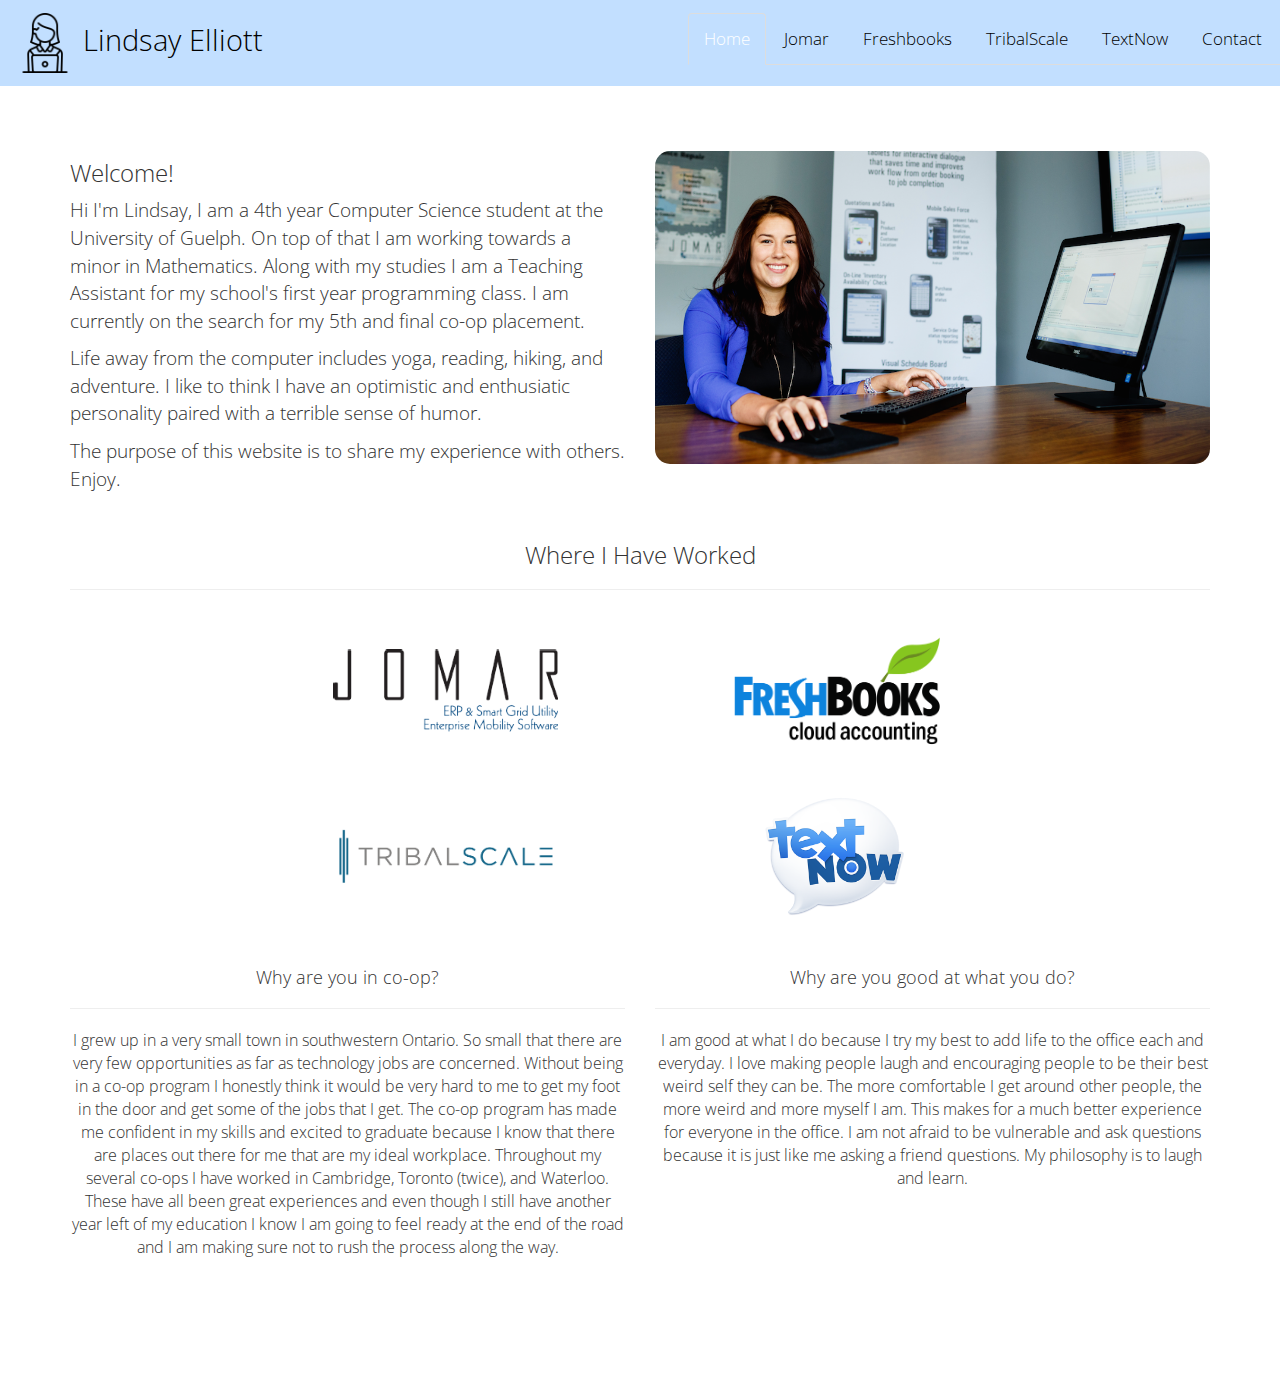
==== commit 1bbd1f1a: "Initial creation of textnow tab" ====
--- a/index.html
+++ b/index.html
@@ -33,6 +33,7 @@
                     <li><a data-toggle="tab" href="#jomar">Jomar</a></li>
                     <li><a data-toggle="tab" href="#freshbooks">Freshbooks</a></li>
                     <li><a data-toggle="tab" href="#tribalscale">TribalScale</a></li>
+                    <li><a data-toggle="tab" href="#textnow">TextNow</a></li>
                     <li><a data-toggle="tab" href="#contact">Contact</a></li>
                 </ul>
             </div>
@@ -59,15 +60,20 @@
             <div class="container text-center">
                 <h3>Where I Have Worked</h3>
                 <hr></hr>
-                <div class="row">
+                <div class="row" id="logos">
                     <div class="col-sm-4">
                         <a data-toggle="tab" href="#jomar"><img src="img/jomar_logo.png" id="icon"></a>
                     </div>
                     <div class="col-sm-4">
                         <a data-toggle="tab" href="#freshbooks"><img src="img/freshbooks_logo.png" id="icon"></a>
                     </div>
+                </div>
+                <div class="row" id="logos">
                     <div class="col-sm-4">
                         <a data-toggle="tab" href="#tribalscale"><img src="img/tribalscale_logo.png" id="icon"></a>
+                    </div>
+                    <div class="col-sm-4">
+                        <a data-toggle="tab" href="#textnow"><img src="img/textnow_logo.png" id="icon"></a>
                     </div>
                 </div>
             </div>
@@ -172,6 +178,7 @@
                 <img src="img/tribalscale_logo.png" id="icon" class="center">
                 <h4>About TribalScale</h4>
                 <hr></hr>
+                <img src="img/team.png" style="float:left; padding: 10px 20px 10px 10px; width:40%; border-radius: 0px 0px;">
                 <p>Just recently I completed my 4th work term at TribalScale in downtown Toronto. TribalScale is a digital innovation consulting company just over 2 years old. The companies that TribalScales deals with are very impressive for just a small company. Their engineering department revolves a lot around test driven development. All of the coding at TribalScale is done in pairs. Pair programming is a new concept to most software companies, and yet it is 100% of the programming done at TribalScale.</p>
                 <p>The majority of my time at TribalScale was spent learning iOS development. This is something that I didn’t have any experience with prior to working at TribalScale, however with the power of pair programming it is very easy to ramp up on new languages and platforms efficiently.</p>
 
@@ -185,6 +192,7 @@
                 <br></br>
                 <h4>Why did you chose this employer? </h4>
                 <hr></hr>
+                <img src="img/iwd.png" style="float:right; padding: 10px 10px 10px 10px; width:40%; border-radius: 0px 0px;">
                 <p>I chose TribalScale because I knew it would be such a different opportunity than any other co op experience. For starters this company is only 2 years old, previously I was working with companies at least a decade old and so I got to see just how different the priorities are depending on the age of your company. Since TribalScale is a consulting company it involved smaller teams working with smaller projects instead of everyone working on one product. This was a different perspective and at TribalScale you often jump around to and from different projects, a truly agile environment. One of the things I love most about TribalScale is just how involved they are within the Toronto tech community. As long as you wore a TribalScale shirt they would expense your ticket to any tech event you wanted, and other people from the office would almost always join you! </p>
 
                 <br></br>
@@ -213,6 +221,19 @@
                 <p>How did you accomplish this goal?</p>
                 <p>3. This goal was met by my previous goal. What I mean by that is that since the goal above was to say yes to everything I decided to participate in a 24 hour long hackathon hosted by TribalScale. This is where I not only got to develop an entire backend of an application by myself in 24 hours, but I also got to know more people in the company, and got to work with some emerging technologies. The entire theme of the hackathon was emerging technologies and our team used voice commands in our project. It was a great and exhausting weekend and by the end of it our team ended up taking home 3rd place. </p>
                 <br>
+
+            </div>
+        </div>
+
+        <div id="textnow" class="tab-pane fade">
+            <div class="container">
+                <img src="img/textnow_logo.png" id="icon" class="center">
+                <h4>About TextNow</h4>
+                <hr></hr>
+                <img src="img/textnow_phone.png" style="float:right; padding: 10px 20px 10px 10px; width:30%; border-radius: 0px 0px;">
+                <p>My 5th and final work term took place at TextNow in Waterloo. TextNow is a 'freemium' texting app and offers very affordable phone plans in the United States.</p>
+
+
 
             </div>
         </div>
--- a/index.css
+++ b/index.css
@@ -71,6 +71,12 @@
     margin: 2% auto;
 }
 
+#logos {
+    display: flex;
+    align-items: center;
+    justify-content: center;
+}
+
 @media (max-width: 600px) {
     #icon {
         max-width: 150px;
